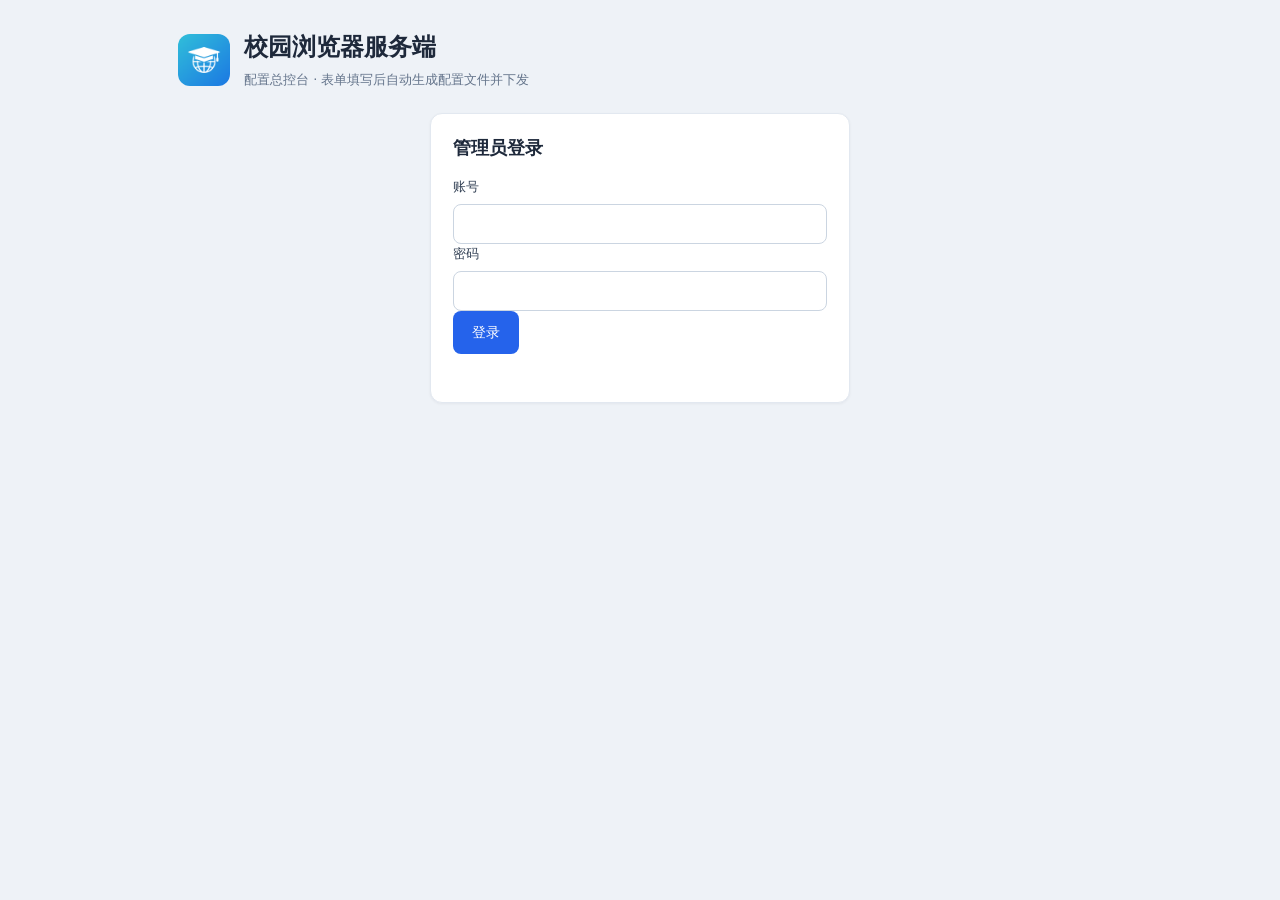
==== wwwroot/admin.html @ bac5698a "v0.8.3：后台配置页排版重构 + 删安全设置 + APP UA 强制常开 + 平板密码与配置解耦 + 前端拆页 + 静态资源安全头（含 0.8.3 安装包） - 配置管理页拆成 7 张分组卡片；修" ====
<!DOCTYPE html>
<html lang="zh-CN">
<head>
  <meta charset="UTF-8">
  <meta name="viewport" content="width=device-width, initial-scale=1.0">
  <title>控制台 · 校园浏览器服务端</title>
  <link rel="icon" href="favicon.ico">
  <link rel="stylesheet" href="styles.css">
</head>
<body>
<div class="wrap">
  <header class="page-header">
    <img src="logo.png" alt="校园浏览器 logo" class="page-logo">
    <div>
      <h1>校园浏览器服务端</h1>
      <p class="muted">配置总控台 · 表单填写后自动生成配置文件并下发</p>
    </div>
  </header>

  <!-- 控制台 -->
  <section id="screen-dashboard" class="hidden">
    <div class="bar">
      <h2>控制台</h2>
      <div>
        <button id="btn-reload" class="ghost">刷新</button>
        <button id="btn-logout" class="ghost">退出登录</button>
      </div>
    </div>

    <div class="tabs" role="tablist">
      <button type="button" class="tab active" data-tab="home" role="tab">首页</button>
      <button type="button" class="tab" data-tab="config" role="tab">配置管理</button>
      <button type="button" class="tab" data-tab="devices" role="tab">设备管理</button>
      <button type="button" class="tab" data-tab="html" role="tab">HTML 页</button>
      <button type="button" class="tab" data-tab="logs" role="tab">操作日志</button>
      <button type="button" class="tab" data-tab="versions" role="tab">版本历史</button>
      <button type="button" class="tab" data-tab="settings" role="tab">系统设置</button>
    </div>

    <!-- 各标签页片段由 js/admin.js 从 pages/*.html 注入 -->
    <div id="tab-panels"></div>
  </section>
</div>

<!-- 设备 CSV 导出弹窗 -->
<div id="export-csv-modal" class="modal-backdrop">
  <div class="modal-box">
    <h3>导出设备 CSV</h3>
    <p class="muted">勾选要导出的列；可按最后上线时间筛选，不选则导出全部设备。</p>
    <div class="modal-row">
      <button class="mini" id="export-select-all">全选</button>
      <button class="mini" id="export-select-none">全不选</button>
    </div>
    <div id="export-columns" class="modal-columns"></div>
    <div class="modal-field">
      <label class="modal-label">按最后上线时间筛选（可选）</label>
      <div class="modal-range">
        <input type="datetime-local" id="export-from">
        <span>至</span>
        <input type="datetime-local" id="export-to">
      </div>
      <label class="chk"><input type="checkbox" id="export-all" checked><span>导出所有设备（忽略时间筛选）</span></label>
    </div>
    <div class="modal-actions">
      <button class="mini" id="export-cancel">取消</button>
      <button id="export-do" class="primary">导出 CSV</button>
    </div>
  </div>
</div>

<script src="js/core.js"></script>
<script src="js/pages/home.js"></script>
<script src="js/pages/config.js"></script>
<script src="js/pages/devices.js"></script>
<script src="js/pages/html.js"></script>
<script src="js/pages/logs.js"></script>
<script src="js/pages/versions.js"></script>
<script src="js/pages/settings.js"></script>
<script src="js/admin.js"></script>
</body>
</html>
---- wwwroot/styles.css ----
* { box-sizing: border-box; margin: 0; padding: 0; }
body {
  font-family: "PingFang SC", "Microsoft YaHei", system-ui, sans-serif;
  background: #eef2f7; color: #1e293b; line-height: 1.6;
}
.wrap { max-width: 960px; margin: 0 auto; padding: 28px 18px 48px; }
header { text-align: center; margin-bottom: 22px; }
h1 { font-size: 24px; }
.page-header { display: flex; align-items: center; gap: 14px; text-align: left; }
.page-header h1 { margin: 0; }
.page-header p { margin: 4px 0 0; }
.page-logo { width: 52px; height: 52px; border-radius: 12px; flex-shrink: 0; }
h2 { font-size: 18px; margin-bottom: 14px; }
h3 { font-size: 15px; margin-bottom: 10px; }
.muted { color: #64748b; font-size: 13px; margin: 6px 0 14px; }
.hidden { display: none !important; }

/* ===== 卡片 ===== */
.card {
  background: #fff; border: 1px solid #e2e8f0; border-radius: 12px;
  padding: 20px 22px; margin-bottom: 18px; box-shadow: 0 1px 3px rgba(15,23,42,.05);
}
.card > :last-child { margin-bottom: 0; }
.narrow { max-width: 420px; margin: 0 auto; }
.bar { display: flex; justify-content: space-between; align-items: center; margin: 6px 2px 12px; }
.bar h2 { margin: 0; }
/* 卡片内的小节标题（v0.8.3 配置页分组）：左侧一条蓝色标识，与卡片标题区分 */
.section-title {
  display: flex; align-items: center; gap: 8px;
  font-size: 14px; color: #0f172a; margin-bottom: 12px;
}
.section-title::before {
  content: ""; width: 3px; height: 14px; border-radius: 2px; background: #2563eb; flex-shrink: 0;
}
.actions-card { background: #f8fbff; }

/* ===== 表单栅格 ===== */
.grid { display: grid; grid-template-columns: 1fr 1fr; gap: 14px 18px; }
label { display: flex; flex-direction: column; font-size: 13px; color: #334155; gap: 6px; }
label.full { grid-column: 1 / -1; }
input, select, textarea {
  font: inherit; font-size: 14px; padding: 8px 10px;
  border: 1px solid #cbd5e1; border-radius: 8px; background: #fff; color: #0f172a;
  width: 100%;
}
/* 关键修复（v0.8.3）：复选框/单选钮不受 width:100% 影响，否则会被拉满整格并挤到行尾 */
input[type="checkbox"], input[type="radio"] { width: auto; flex: 0 0 auto; margin: 0; }
textarea { resize: vertical; font-family: ui-monospace, Menlo, Consolas, monospace; font-size: 12.5px; }
input:focus, select:focus, textarea:focus { outline: 2px solid #bfdbfe; border-color: #2563eb; }
input[type="search"] { font-size: 13.5px; }

/* 勾选式字段：整行 [勾选框] 说明文字，说明的第二行用小字灰字 */
label.chk {
  flex-direction: row; align-items: flex-start; gap: 9px;
  font-size: 13.5px; line-height: 1.5; cursor: pointer;
}
label.chk input[type="checkbox"] { margin-top: 4px; }
label.chk span { display: block; }
label.chk span em { display: block; font-style: normal; color: #64748b; font-size: 12px; }

button {
  font: inherit; font-size: 14px; padding: 9px 18px; border-radius: 8px;
  border: 1px solid transparent; cursor: pointer;
}
.primary { background: #2563eb; color: #fff; }
.primary:hover { background: #1d4ed8; }
.ghost { background: #fff; border-color: #cbd5e1; color: #334155; margin-left: 8px; }
.ghost:hover { background: #f1f5f9; }
.mini { padding: 4px 10px; font-size: 12.5px; background: #fff7ed; border-color: #fdba74; color: #c2410c; }

.msg { font-size: 13px; margin-top: 10px; min-height: 18px; }
.msg.ok { color: #15803d; }
.msg.err { color: #b91c1c; }

/* 快捷书签编辑器 */
.bm-editor { display: flex; flex-direction: column; gap: 8px; margin: 6px 0 8px; }
.bm-row { display: grid; grid-template-columns: 1fr 1.6fr 40px; gap: 8px; align-items: center; }
.bm-row .bm-del {
  padding: 7px 0; border-radius: 8px; border: 1px solid #fecaca;
  background: #fef2f2; color: #b91c1c; cursor: pointer; font-size: 16px; line-height: 1;
}
.bm-row .bm-del:hover { background: #fee2e2; }
.add-bm { padding: 6px 14px; font-size: 13px; margin-left: 0; }

/* 允许唤醒的应用编辑器（显示名 / 包名 / scheme / 删除） */
.app-editor { display: flex; flex-direction: column; gap: 8px; margin: 6px 0 8px; }
.app-row { display: grid; grid-template-columns: 1.2fr 1.4fr 1fr 40px; gap: 8px; align-items: center; }
.app-row .app-del {
  padding: 7px 0; border-radius: 8px; border: 1px solid #fecaca;
  background: #fef2f2; color: #b91c1c; cursor: pointer; font-size: 16px; line-height: 1;
}
.app-row .app-del:hover { background: #fee2e2; }

table { width: 100%; border-collapse: collapse; font-size: 13px; }
th, td { text-align: left; padding: 10px 12px; border-bottom: 1px solid #eef2f7; }
th { color: #64748b; font-weight: 600; font-size: 12.5px; white-space: nowrap; }
td code { font-size: 12px; }
td.nowrap { white-space: nowrap; }
tr.row-warn { background: #fdecec; }
.dot-online-text { color: #2e9e5b; font-weight: 700; }
.dot-offline-text { color: #9aa9ba; }
/* 宽表格横向滚动，避免列挤压 */
.table-scroll { overflow-x: auto; }
.table-scroll table { min-width: 760px; }
#ta-pubkey { background: #f8fafc; font-size: 12px; }

@media (max-width: 640px) {
  .grid { grid-template-columns: 1fr; }
}

/* ===== 标签分级（v0.7.0）===== */
.tabs {
  display: flex; gap: 4px; background: #fff; border: 1px solid #e2e8f0;
  border-radius: 10px; padding: 5px; margin-bottom: 16px; flex-wrap: wrap;
}
.tab {
  background: transparent; border: none; color: #64748b;
  padding: 8px 18px; border-radius: 7px; font-size: 14px;
  transition: background .18s ease, color .18s ease;
}
.tab:hover { background: #f1f5f9; }
.tab.active { background: #2563eb; color: #fff; }

/* 标签面板：默认隐藏，由 js/admin.js 切换 */
.tab-panel { display: none; animation: panel-fade .22s ease; }
.tab-panel.active { display: block; }
@keyframes panel-fade {
  from { opacity: 0; transform: translateY(4px); }
  to { opacity: 1; transform: translateY(0); }
}

/* ===== 设备管理工具栏（v0.7.0）===== */
.device-toolbar h3 { display: flex; align-items: center; justify-content: space-between; margin-bottom: 12px; }
.device-controls {
  display: flex; gap: 12px; align-items: flex-end; flex-wrap: wrap; margin-bottom: 14px;
}
.device-controls .inline {
  flex-direction: row; align-items: center; gap: 6px; font-size: 13px; white-space: nowrap;
}
.device-controls .inline select { width: auto; padding: 7px 10px; }
.device-controls input[type="search"] { width: 220px; }
.device-toolbar .inline {
  flex-direction: row; align-items: center; gap: 6px; font-size: 13px;
}
.device-toolbar .inline select { width: auto; padding: 7px 10px; }
.inline-note { margin: 0; font-weight: 400; }

/* ===== 通用过渡动画（v0.7.0）===== */
.card { transition: box-shadow .18s ease; }
.card:hover { box-shadow: 0 3px 10px rgba(15,23,42,.08); }
button { transition: background .15s ease, transform .08s ease, box-shadow .15s ease; }
button:active { transform: scale(.97); }

@media (max-width: 640px) {
  .device-controls input[type="search"] { width: 100%; }
  .device-controls { flex-direction: column; align-items: stretch; }
}

/* ===== 首页概览（v0.8.0）：指标卡 / 折线图 / 环形图 ===== */
.stat-row { display: grid; grid-template-columns: repeat(4, 1fr); gap: 12px; }
.stat-tile {
  background: linear-gradient(180deg, #f8fbff 0%, #eef4ff 100%);
  border: 1px solid #e2e8f0; border-radius: 12px; padding: 16px 14px; text-align: center;
}
.stat-num { font-size: 30px; font-weight: 700; color: #1b7ae0; line-height: 1.2; }
.stat-label { font-size: 12.5px; color: #64748b; margin-top: 4px; }

.chart-box { width: 100%; overflow: hidden; }
#chart-line { width: 100%; height: 260px; display: block; }

.donut-wrap { display: flex; align-items: center; gap: 28px; flex-wrap: wrap; }
#chart-donut { width: 240px; height: 240px; flex-shrink: 0; }
.donut-legend { font-size: 13.5px; line-height: 2; color: #334155; }
.donut-legend .dot {
  display: inline-block; width: 10px; height: 10px; border-radius: 50%; margin-right: 8px;
}
.dot-online { background: #1b7ae0; }
.dot-offline { background: #cbd5e1; }
.donut-legend .muted { max-width: 320px; line-height: 1.6; }

@media (max-width: 760px) {
  .stat-row { grid-template-columns: repeat(2, 1fr); }
}

/* ===== HTML 页编辑器（v0.8.0） ===== */
.html-layout { display: grid; grid-template-columns: 260px 1fr; gap: 18px; align-items: start; }
.html-list-head { display: flex; align-items: center; justify-content: space-between; margin-bottom: 8px; }
#html-list { display: flex; flex-direction: column; gap: 6px; max-height: 420px; overflow-y: auto; }
.html-item {
  border: 1px solid #e2e8f0; border-radius: 8px; padding: 9px 11px; cursor: pointer;
  background: #fff; transition: background .15s ease, border-color .15s ease;
}
.html-item:hover { background: #f1f5f9; }
.html-item.active { border-color: #2563eb; background: #eff6ff; }
.html-item .t { font-weight: 600; font-size: 13.5px; color: #0f172a; }
.html-item .s { font-size: 12px; color: #64748b; word-break: break-all; }
#html-body { min-height: 320px; line-height: 1.5; }
.html-actions { display: flex; gap: 8px; flex-wrap: wrap; margin-top: 10px; }
.html-actions .ghost { margin-left: 0; }
.ghost.danger { border-color: #fecaca; color: #b91c1c; }
.ghost.danger:hover { background: #fef2f2; }
.html-picker { display: flex; flex-direction: column; gap: 6px; margin: 6px 0 4px; }
.html-picker label { flex-direction: row; align-items: center; gap: 8px; font-size: 13px; }
.html-picker code { font-size: 12px; color: #64748b; }

/* ===== 操作日志分页（v0.8.0） ===== */
.pager { display: flex; align-items: center; gap: 12px; margin-top: 12px; }
#tbl-logs td { font-size: 12.5px; }
#tbl-logs td.detail { max-width: 360px; word-break: break-word; }

@media (max-width: 900px) {
  .html-layout { grid-template-columns: 1fr; }
}

/* ===== 弹窗（v0.8.3：从 index.html 内联样式改为类） ===== */
.modal-backdrop {
  display: none; position: fixed; inset: 0; background: rgba(0,0,0,.4); z-index: 100;
  align-items: center; justify-content: center; padding: 18px;
}
.modal-backdrop.open { display: flex; }
.modal-box {
  background: #fff; border-radius: 12px; padding: 20px 22px;
  max-width: 480px; width: 100%; max-height: 85vh; overflow-y: auto;
}
.modal-box h3 { margin-top: 0; }
.modal-box .muted { margin: 4px 0 10px; }
.modal-row { display: flex; gap: 8px; margin-bottom: 10px; }
.modal-columns { display: grid; grid-template-columns: 1fr 1fr; gap: 6px; margin-bottom: 14px; }
.modal-columns .export-col {
  flex-direction: row; align-items: center; gap: 6px; cursor: pointer; font-size: 13px;
}
.modal-field { margin-bottom: 14px; }
.modal-label { display: block; margin-bottom: 6px; font-weight: 600; }
.modal-range { display: flex; gap: 8px; align-items: center; margin-bottom: 8px; }
.modal-actions { display: flex; gap: 8px; justify-content: flex-end; }
.modal-actions .mini { margin-left: 0; }
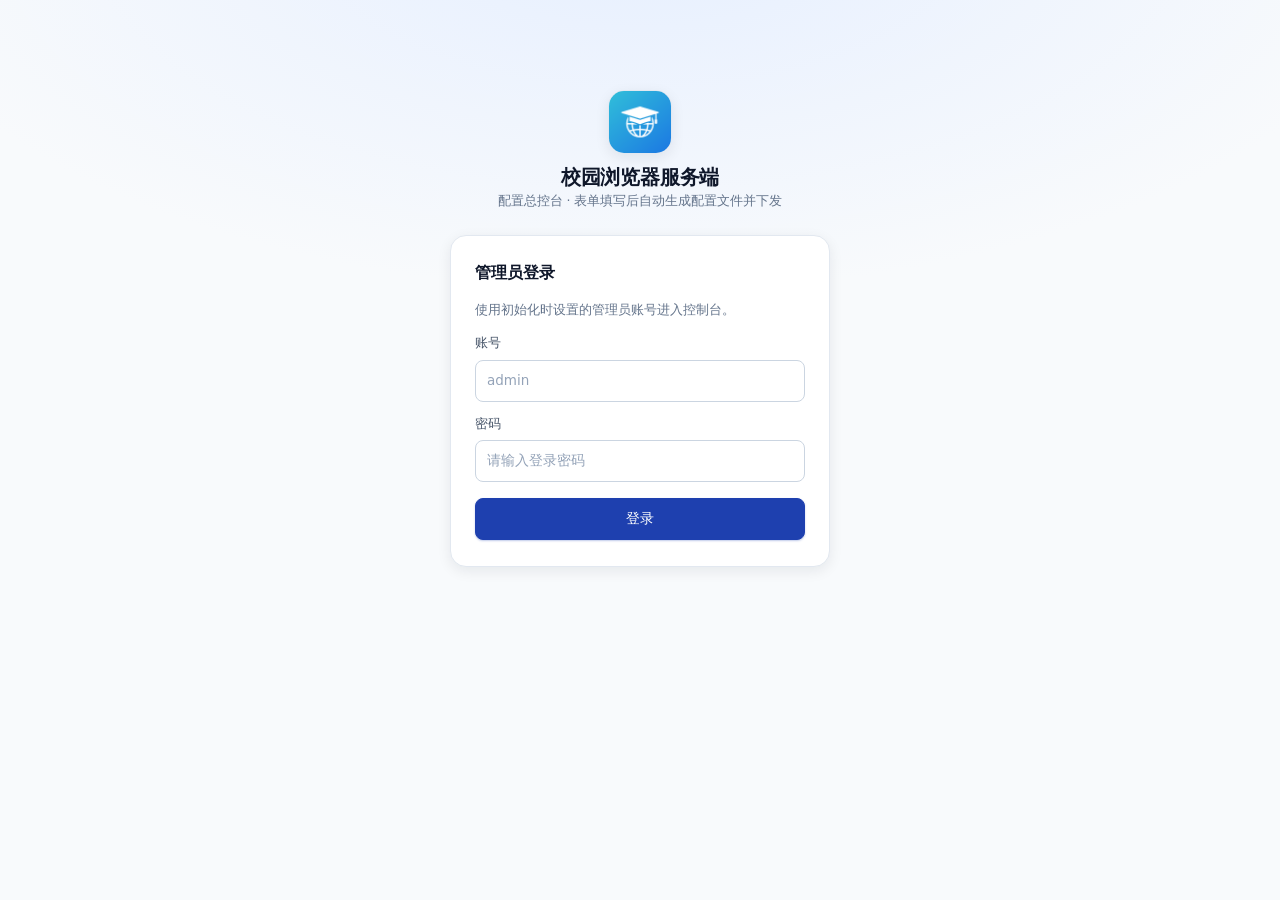
==== commit e04abb46: "后台视觉改版（未发版，随下一版发布）：设计令牌化 styles.css + 分段吸顶标签页 + 表格吸顶斑马纹 + 三真页面与统计卡矢量图标 + 首页图表换肤 + README 补「后台界面」 - s" ====
--- a/wwwroot/admin.html
+++ b/wwwroot/admin.html
@@ -3,11 +3,12 @@
 <head>
   <meta charset="UTF-8">
   <meta name="viewport" content="width=device-width, initial-scale=1.0">
+  <meta name="color-scheme" content="light">
   <title>控制台 · 校园浏览器服务端</title>
   <link rel="icon" href="favicon.ico">
   <link rel="stylesheet" href="styles.css">
 </head>
-<body>
+<body class="page-admin">
 <div class="wrap">
   <header class="page-header">
     <img src="logo.png" alt="校园浏览器 logo" class="page-logo">
@@ -22,19 +23,46 @@
     <div class="bar">
       <h2>控制台</h2>
       <div>
-        <button id="btn-reload" class="ghost">刷新</button>
-        <button id="btn-logout" class="ghost">退出登录</button>
+        <button id="btn-reload" class="ghost" title="重新拉取全部数据">
+          <svg viewBox="0 0 24 24" fill="none" stroke="currentColor" stroke-width="1.8" stroke-linecap="round" stroke-linejoin="round" aria-hidden="true" focusable="false"><path d="M20 12a8 8 0 1 1-2.6-5.9"/><path d="M20 4.2V9h-4.8"/></svg>
+          刷新
+        </button>
+        <button id="btn-logout" class="ghost" title="退出当前管理员登录">
+          <svg viewBox="0 0 24 24" fill="none" stroke="currentColor" stroke-width="1.8" stroke-linecap="round" stroke-linejoin="round" aria-hidden="true" focusable="false"><path d="M13.5 5H6.5A1.5 1.5 0 0 0 5 6.5v11A1.5 1.5 0 0 0 6.5 19h7"/><path d="M9.5 12H20"/><path d="M16.5 8.5 20 12l-3.5 3.5"/></svg>
+          退出登录
+        </button>
       </div>
     </div>
 
-    <div class="tabs" role="tablist">
-      <button type="button" class="tab active" data-tab="home" role="tab">首页</button>
-      <button type="button" class="tab" data-tab="config" role="tab">配置管理</button>
-      <button type="button" class="tab" data-tab="devices" role="tab">设备管理</button>
-      <button type="button" class="tab" data-tab="html" role="tab">HTML 页</button>
-      <button type="button" class="tab" data-tab="logs" role="tab">操作日志</button>
-      <button type="button" class="tab" data-tab="versions" role="tab">版本历史</button>
-      <button type="button" class="tab" data-tab="settings" role="tab">系统设置</button>
+    <div class="tabs" role="tablist" aria-label="控制台功能分区">
+      <button type="button" class="tab active" data-tab="home" role="tab" aria-selected="true">
+        <svg viewBox="0 0 24 24" fill="none" stroke="currentColor" stroke-width="1.8" stroke-linecap="round" stroke-linejoin="round" aria-hidden="true" focusable="false"><path d="M3.5 11.5 12 4.5l8.5 7"/><path d="M5.5 10.5v9h13v-9"/></svg>
+        首页
+      </button>
+      <button type="button" class="tab" data-tab="config" role="tab" aria-selected="false">
+        <svg viewBox="0 0 24 24" fill="none" stroke="currentColor" stroke-width="1.8" stroke-linecap="round" stroke-linejoin="round" aria-hidden="true" focusable="false"><path d="M4 7.5h4.5M12.5 7.5H20M4 16.5h8.5M16.5 16.5H20"/><circle cx="10.5" cy="7.5" r="2"/><circle cx="14.5" cy="16.5" r="2"/></svg>
+        配置管理
+      </button>
+      <button type="button" class="tab" data-tab="devices" role="tab" aria-selected="false">
+        <svg viewBox="0 0 24 24" fill="none" stroke="currentColor" stroke-width="1.8" stroke-linecap="round" stroke-linejoin="round" aria-hidden="true" focusable="false"><rect x="3" y="4.5" width="18" height="12" rx="2"/><path d="M8.5 20.5h7M12 16.5v4"/></svg>
+        设备管理
+      </button>
+      <button type="button" class="tab" data-tab="html" role="tab" aria-selected="false">
+        <svg viewBox="0 0 24 24" fill="none" stroke="currentColor" stroke-width="1.8" stroke-linecap="round" stroke-linejoin="round" aria-hidden="true" focusable="false"><path d="M13.5 3.5H7A1.5 1.5 0 0 0 5.5 5v14A1.5 1.5 0 0 0 7 20.5h10a1.5 1.5 0 0 0 1.5-1.5V8.5z"/><path d="M13.5 3.5v5h5"/><path d="M10 12.5 8 15l2 2.5M14 12.5 16 15l-2 2.5"/></svg>
+        HTML 页
+      </button>
+      <button type="button" class="tab" data-tab="logs" role="tab" aria-selected="false">
+        <svg viewBox="0 0 24 24" fill="none" stroke="currentColor" stroke-width="1.8" stroke-linecap="round" stroke-linejoin="round" aria-hidden="true" focusable="false"><path d="M4 6.5h16M4 12h11M4 17.5h14"/></svg>
+        操作日志
+      </button>
+      <button type="button" class="tab" data-tab="versions" role="tab" aria-selected="false">
+        <svg viewBox="0 0 24 24" fill="none" stroke="currentColor" stroke-width="1.8" stroke-linecap="round" stroke-linejoin="round" aria-hidden="true" focusable="false"><path d="M3.5 12a8.5 8.5 0 1 0 2.6-6.1"/><path d="M3.5 4.5V9H8"/><path d="M12 8v4.3l2.8 1.8"/></svg>
+        版本历史
+      </button>
+      <button type="button" class="tab" data-tab="settings" role="tab" aria-selected="false">
+        <svg viewBox="0 0 24 24" fill="none" stroke="currentColor" stroke-width="1.8" stroke-linecap="round" stroke-linejoin="round" aria-hidden="true" focusable="false"><circle cx="12" cy="12" r="3"/><path d="M12 3.2v2.1M12 18.7v2.1M4.8 12H2.7M21.3 12h-2.1M6.9 6.9 5.4 5.4M18.6 18.6l-1.5-1.5M17.1 6.9l1.5-1.5M5.4 18.6l1.5-1.5"/></svg>
+        系统设置
+      </button>
     </div>
 
     <!-- 各标签页片段由 js/admin.js 从 pages/*.html 注入 -->
@@ -44,8 +72,8 @@
 
 <!-- 设备 CSV 导出弹窗 -->
 <div id="export-csv-modal" class="modal-backdrop">
-  <div class="modal-box">
-    <h3>导出设备 CSV</h3>
+  <div class="modal-box" role="dialog" aria-modal="true" aria-labelledby="export-modal-title">
+    <h3 id="export-modal-title">导出设备 CSV</h3>
     <p class="muted">勾选要导出的列；可按最后上线时间筛选，不选则导出全部设备。</p>
     <div class="modal-row">
       <button class="mini" id="export-select-all">全选</button>
--- a/wwwroot/styles.css
+++ b/wwwroot/styles.css
@@ -1,236 +1,594 @@
-* { box-sizing: border-box; margin: 0; padding: 0; }
+/* ==========================================================================
+   校园浏览器 · 服务端后台样式
+   设计基调：Data-Dense Dashboard —— 蓝色数据主色 + 琥珀色行动点，4/8 网格，紧凑
+   约束（不可破坏）：
+     · 零依赖、无构建：本文件是唯一 CSS 入口
+     · CSP 为 default-src 'self'：禁止外链字体/图片，只能用系统字体栈
+     · 所有既有 DOM id / 类名保持不变（.buildtools/smoketest 按 id 建桩）
+   颜色一律走语义令牌，禁止在组件里直接写裸 hex（图表 JS 内联 SVG 除外）
+   ========================================================================== */
+
+/* ---------- 1. 设计令牌 ---------- */
+:root {
+  color-scheme: light;
+
+  /* 字体：西文优先 -> 中文回退；等宽用于代码/规则/HTML 编辑 */
+  --font-sans: -apple-system, BlinkMacSystemFont, "Segoe UI", "PingFang SC",
+    "Hiragino Sans GB", "Microsoft YaHei UI", "Microsoft YaHei", system-ui, sans-serif;
+  --font-mono: ui-monospace, SFMono-Regular, "SF Mono", Menlo, Consolas,
+    "Microsoft YaHei", monospace;
+
+  /* 品牌色（data blue） */
+  --c-primary: #1e40af;
+  --c-primary-600: #2563eb;
+  --c-primary-500: #3b82f6;
+  --c-primary-100: #dbeafe;
+  --c-primary-50: #eff6ff;
+
+  /* 行动点（琥珀；由 #f59e0b 压深以满足正文 3:1） */
+  --c-accent: #b45309;
+  --c-accent-100: #fde68a;
+  --c-accent-50: #fffbeb;
+
+  /* 中性色 */
+  --c-bg: #f8fafc;
+  --c-surface: #ffffff;
+  --c-surface-2: #f1f5f9;
+  --c-surface-3: #e9eef6;
+  --c-border: #e2e8f0;
+  --c-border-strong: #cbd5e1;
+  --c-border-hover: #b6c2d4;
+  --c-text: #0f172a;
+  --c-text-2: #475569;
+  --c-text-3: #64748b;
+  --c-text-4: #94a3b8;
+
+  /* 状态色 */
+  --c-ok: #047857;
+  --c-ok-50: #ecfdf5;
+  --c-ok-border: #a7f3d0;
+  --c-danger: #b91c1c;
+  --c-danger-50: #fef2f2;
+  --c-danger-border: #fecaca;
+  --c-warn: #b45309;
+  --c-warn-50: #fffbeb;
+  /* 派生色：组件只引用这些令牌，不在规则里写裸 hex */
+  --c-accent-200: #fcd34d;
+  --c-accent-hover: #fef3c7;
+  --c-danger-100: #fee2e2;
+  --c-danger-300: #fca5a5;
+  --c-ok-600: #059669;
+  --c-warn-600: #d97706;
+  --c-divider: #eef2f7;
+  --c-row-alt: #fbfcfe;
+  --c-on-primary: #ffffff;
+  --c-primary-glow: #e6efff;
+
+  /* 圆角 */
+  --r-xs: 4px;
+  --r-sm: 6px;
+  --r: 8px;
+  --r-md: 10px;
+  --r-lg: 14px;
+  --r-xl: 16px;
+  --r-pill: 999px;
+
+  /* 阴影 / 焦点环 */
+  --sh-1: 0 1px 2px rgba(15, 23, 42, .04), 0 1px 3px rgba(15, 23, 42, .06);
+  --sh-2: 0 4px 14px rgba(15, 23, 42, .08);
+  --sh-3: 0 20px 50px rgba(15, 23, 42, .22);
+  --ring: 0 0 0 3px rgba(37, 99, 235, .18);
+
+  /* 间距：4/8 节奏 */
+  --sp-1: 4px;
+  --sp-2: 8px;
+  --sp-3: 12px;
+  --sp-4: 16px;
+  --sp-5: 24px;
+  --sp-6: 32px;
+
+  /* 动效 */
+  --ease: cubic-bezier(.2, .7, .3, 1);
+  --dur-1: 110ms;
+  --dur-2: 180ms;
+  --dur-3: 260ms;
+}
+
+/* ---------- 2. 基础 ---------- */
+*,
+*::before,
+*::after { box-sizing: border-box; margin: 0; padding: 0; }
+
 body {
-  font-family: "PingFang SC", "Microsoft YaHei", system-ui, sans-serif;
-  background: #eef2f7; color: #1e293b; line-height: 1.6;
-}
-.wrap { max-width: 960px; margin: 0 auto; padding: 28px 18px 48px; }
-header { text-align: center; margin-bottom: 22px; }
-h1 { font-size: 24px; }
-.page-header { display: flex; align-items: center; gap: 14px; text-align: left; }
-.page-header h1 { margin: 0; }
-.page-header p { margin: 4px 0 0; }
-.page-logo { width: 52px; height: 52px; border-radius: 12px; flex-shrink: 0; }
-h2 { font-size: 18px; margin-bottom: 14px; }
-h3 { font-size: 15px; margin-bottom: 10px; }
-.muted { color: #64748b; font-size: 13px; margin: 6px 0 14px; }
+  font-family: var(--font-sans);
+  font-size: 14px;
+  line-height: 1.6;
+  background: var(--c-bg);
+  color: var(--c-text);
+  -webkit-font-smoothing: antialiased;
+  text-rendering: optimizeLegibility;
+}
+
+::selection { background: var(--c-primary-100); color: var(--c-text); }
+
+* { scrollbar-width: thin; scrollbar-color: var(--c-border-strong) transparent; }
+::-webkit-scrollbar { width: 10px; height: 10px; }
+::-webkit-scrollbar-thumb {
+  background: var(--c-border-strong); border-radius: var(--r-pill);
+  border: 2px solid transparent; background-clip: content-box;
+}
+::-webkit-scrollbar-thumb:hover { background: var(--c-border-hover); background-clip: content-box; }
+::-webkit-scrollbar-track { background: transparent; }
+
+.page-logo { object-fit: contain; }
+
+.wrap { max-width: 1180px; margin: 0 auto; padding: 24px 20px 56px; }
+
+h1 { font-size: 22px; font-weight: 700; line-height: 1.3; letter-spacing: -.01em; }
+h2 { font-size: 17px; font-weight: 600; line-height: 1.4; }
+h3 { font-size: 14.5px; font-weight: 600; line-height: 1.45; }
+
+.card h2 { margin-bottom: var(--sp-4); }
+.card h3 { margin-bottom: 10px; }
+
+code {
+  font-family: var(--font-mono);
+  font-size: 12px;
+  background: var(--c-surface-2);
+  border-radius: var(--r-xs);
+  padding: 1px 5px;
+  color: var(--c-text-2);
+}
+
+.muted { color: var(--c-text-3); font-size: 13px; }
+p.muted { margin: 4px 0 12px; }
 .hidden { display: none !important; }
 
-/* ===== 卡片 ===== */
+/* ---------- 3. 页头 ---------- */
+.page-header {
+  display: flex; align-items: center; gap: var(--sp-3) var(--sp-4);
+  text-align: left; margin-bottom: var(--sp-5);
+}
+.page-header h1 { color: var(--c-text); }
+.page-header .muted { margin: 1px 0 0; font-size: 12.5px; color: var(--c-text-3); }
+.page-logo {
+  width: 52px; height: 52px; flex: 0 0 auto; border-radius: var(--r-lg);
+  background: var(--c-surface); border: 1px solid var(--c-border); box-shadow: var(--sh-1);
+}
+
+/* ---------- 4. 卡片 ---------- */
 .card {
-  background: #fff; border: 1px solid #e2e8f0; border-radius: 12px;
-  padding: 20px 22px; margin-bottom: 18px; box-shadow: 0 1px 3px rgba(15,23,42,.05);
-}
+  background: var(--c-surface);
+  border: 1px solid var(--c-border);
+  border-radius: var(--r-lg);
+  padding: 20px 22px;
+  margin-bottom: var(--sp-4);
+  box-shadow: var(--sh-1);
+  transition: border-color var(--dur-2) var(--ease), box-shadow var(--dur-2) var(--ease);
+}
+/* 卡片内有输入焦点时轻微提亮，替代"卡片悬浮"——静态表单不需要 hover 位移 */
+.card:focus-within { border-color: var(--c-primary-100); box-shadow: var(--sh-2); }
 .card > :last-child { margin-bottom: 0; }
-.narrow { max-width: 420px; margin: 0 auto; }
-.bar { display: flex; justify-content: space-between; align-items: center; margin: 6px 2px 12px; }
+.narrow { max-width: 400px; margin-inline: auto; }
+.actions-card { background: linear-gradient(180deg, var(--c-surface) 0%, var(--c-primary-50) 100%); }
+
+.bar {
+  display: flex; justify-content: space-between; align-items: center;
+  gap: var(--sp-3); flex-wrap: wrap; margin: 2px 2px var(--sp-4);
+}
 .bar h2 { margin: 0; }
-/* 卡片内的小节标题（v0.8.3 配置页分组）：左侧一条蓝色标识，与卡片标题区分 */
+.bar > div { display: flex; gap: var(--sp-2); align-items: center; }
+.bar > div .ghost { margin-left: 0; }
+
+/* 卡片内小节标题：左侧色条 + 加粗标题（v0.8.3 配置分组） */
 .section-title {
-  display: flex; align-items: center; gap: 8px;
-  font-size: 14px; color: #0f172a; margin-bottom: 12px;
+  display: flex; align-items: center; gap: var(--sp-2);
+  font-size: 14px; font-weight: 600; color: var(--c-text);
+  margin-bottom: var(--sp-3);
 }
 .section-title::before {
-  content: ""; width: 3px; height: 14px; border-radius: 2px; background: #2563eb; flex-shrink: 0;
-}
-.actions-card { background: #f8fbff; }
-
-/* ===== 表单栅格 ===== */
-.grid { display: grid; grid-template-columns: 1fr 1fr; gap: 14px 18px; }
-label { display: flex; flex-direction: column; font-size: 13px; color: #334155; gap: 6px; }
+  content: ""; width: 3px; height: 15px; flex: 0 0 auto;
+  border-radius: var(--r-pill); background: var(--c-primary-600);
+}
+
+/* ---------- 5. 表单 ---------- */
+.grid { display: grid; grid-template-columns: 1fr 1fr; gap: var(--sp-3) 18px; }
+label {
+  display: flex; flex-direction: column; gap: 6px;
+  font-size: 13px; font-weight: 500; color: var(--c-text-2);
+}
 label.full { grid-column: 1 / -1; }
+
 input, select, textarea {
-  font: inherit; font-size: 14px; padding: 8px 10px;
-  border: 1px solid #cbd5e1; border-radius: 8px; background: #fff; color: #0f172a;
-  width: 100%;
-}
+  font: inherit; font-size: 13.5px; font-weight: 400;
+  width: 100%; padding: 8px 11px;
+  color: var(--c-text); background: var(--c-surface);
+  border: 1px solid var(--c-border-strong); border-radius: var(--r);
+  transition: border-color var(--dur-1) var(--ease), box-shadow var(--dur-1) var(--ease),
+    background var(--dur-1) var(--ease);
+}
+input::placeholder, textarea::placeholder { color: var(--c-text-4); }
+/* 下拉框统一自绘箭头（CSP 已放行 img-src data:，不引入外部资源） */
+select {
+  appearance: none; -webkit-appearance: none;
+  padding-right: 30px;
+  background-image: url("data:image/svg+xml,%3Csvg xmlns='http://www.w3.org/2000/svg' viewBox='0 0 24 24' fill='none' stroke='%2364748b' stroke-width='2' stroke-linecap='round' stroke-linejoin='round'%3E%3Cpath d='M6 9l6 6 6-6'/%3E%3C/svg%3E");
+  background-repeat: no-repeat;
+  background-position: right 9px center;
+  background-size: 15px 15px;
+}
+input:hover, select:hover, textarea:hover { border-color: var(--c-border-hover); }
+input:focus, select:focus, textarea:focus {
+  outline: none; border-color: var(--c-primary-600); box-shadow: var(--ring);
+}
+input:disabled, select:disabled, textarea:disabled { background: var(--c-surface-2); color: var(--c-text-4); cursor: not-allowed; }
+textarea[readonly] { background: var(--c-surface-2); }
+
 /* 关键修复（v0.8.3）：复选框/单选钮不受 width:100% 影响，否则会被拉满整格并挤到行尾 */
-input[type="checkbox"], input[type="radio"] { width: auto; flex: 0 0 auto; margin: 0; }
-textarea { resize: vertical; font-family: ui-monospace, Menlo, Consolas, monospace; font-size: 12.5px; }
-input:focus, select:focus, textarea:focus { outline: 2px solid #bfdbfe; border-color: #2563eb; }
-input[type="search"] { font-size: 13.5px; }
-
-/* 勾选式字段：整行 [勾选框] 说明文字，说明的第二行用小字灰字 */
+input[type="checkbox"], input[type="radio"] {
+  width: 16px; height: 16px; flex: 0 0 auto; margin: 0; padding: 0;
+  accent-color: var(--c-primary-600); cursor: pointer;
+}
+input[type="search"] { font-size: 13px; }
+textarea {
+  resize: vertical; min-height: 72px;
+  font-family: var(--font-mono); font-size: 12.5px; line-height: 1.55;
+}
+
+/* 勾选式字段：整行 [勾选框] 说明文字，第二行小字灰字 */
 label.chk {
   flex-direction: row; align-items: flex-start; gap: 9px;
-  font-size: 13.5px; line-height: 1.5; cursor: pointer;
-}
-label.chk input[type="checkbox"] { margin-top: 4px; }
+  font-size: 13px; font-weight: 400; line-height: 1.5; cursor: pointer;
+  color: var(--c-text-2);
+}
+label.chk input[type="checkbox"] { margin-top: 3px; }
+label.chk:hover { color: var(--c-text); }
 label.chk span { display: block; }
-label.chk span em { display: block; font-style: normal; color: #64748b; font-size: 12px; }
-
+label.chk span em { display: block; font-style: normal; color: var(--c-text-3); font-size: 12px; }
+
+/* ---------- 6. 按钮 ---------- */
 button {
-  font: inherit; font-size: 14px; padding: 9px 18px; border-radius: 8px;
-  border: 1px solid transparent; cursor: pointer;
-}
-.primary { background: #2563eb; color: #fff; }
-.primary:hover { background: #1d4ed8; }
-.ghost { background: #fff; border-color: #cbd5e1; color: #334155; margin-left: 8px; }
-.ghost:hover { background: #f1f5f9; }
-.mini { padding: 4px 10px; font-size: 12.5px; background: #fff7ed; border-color: #fdba74; color: #c2410c; }
-
-.msg { font-size: 13px; margin-top: 10px; min-height: 18px; }
-.msg.ok { color: #15803d; }
-.msg.err { color: #b91c1c; }
-
-/* 快捷书签编辑器 */
-.bm-editor { display: flex; flex-direction: column; gap: 8px; margin: 6px 0 8px; }
-.bm-row { display: grid; grid-template-columns: 1fr 1.6fr 40px; gap: 8px; align-items: center; }
-.bm-row .bm-del {
-  padding: 7px 0; border-radius: 8px; border: 1px solid #fecaca;
-  background: #fef2f2; color: #b91c1c; cursor: pointer; font-size: 16px; line-height: 1;
-}
-.bm-row .bm-del:hover { background: #fee2e2; }
-.add-bm { padding: 6px 14px; font-size: 13px; margin-left: 0; }
-
-/* 允许唤醒的应用编辑器（显示名 / 包名 / scheme / 删除） */
-.app-editor { display: flex; flex-direction: column; gap: 8px; margin: 6px 0 8px; }
-.app-row { display: grid; grid-template-columns: 1.2fr 1.4fr 1fr 40px; gap: 8px; align-items: center; }
-.app-row .app-del {
-  padding: 7px 0; border-radius: 8px; border: 1px solid #fecaca;
-  background: #fef2f2; color: #b91c1c; cursor: pointer; font-size: 16px; line-height: 1;
-}
-.app-row .app-del:hover { background: #fee2e2; }
-
-table { width: 100%; border-collapse: collapse; font-size: 13px; }
-th, td { text-align: left; padding: 10px 12px; border-bottom: 1px solid #eef2f7; }
-th { color: #64748b; font-weight: 600; font-size: 12.5px; white-space: nowrap; }
-td code { font-size: 12px; }
+  font: inherit; font-size: 13.5px; font-weight: 500; line-height: 1.4;
+  display: inline-flex; align-items: center; justify-content: center; gap: 6px;
+  padding: 8px 15px; border-radius: var(--r); border: 1px solid transparent;
+  cursor: pointer; white-space: nowrap;
+  transition: background var(--dur-1) var(--ease), border-color var(--dur-1) var(--ease),
+    color var(--dur-1) var(--ease), box-shadow var(--dur-2) var(--ease),
+    transform var(--dur-1) var(--ease);
+}
+button svg { width: 15px; height: 15px; flex: 0 0 auto; }
+button:hover { text-decoration: none; }
+button:active { transform: scale(.98); }
+button:disabled { opacity: .55; cursor: not-allowed; transform: none; }
+button:focus-visible { outline: 2px solid var(--c-primary-600); outline-offset: 2px; }
+
+.primary {
+  background: var(--c-primary); border-color: var(--c-primary); color: var(--c-on-primary);
+  box-shadow: 0 1px 2px rgba(30, 64, 175, .28);
+}
+.primary:hover { background: var(--c-primary-600); border-color: var(--c-primary-600); }
+.ghost {
+  background: var(--c-surface); border-color: var(--c-border-strong);
+  color: var(--c-text-2); margin-left: var(--sp-2);
+}
+.ghost:hover { background: var(--c-surface-2); border-color: var(--c-border-hover); color: var(--c-text); }
+.mini {
+  padding: 4px 10px; font-size: 12px; font-weight: 500;
+  background: var(--c-accent-50); border-color: var(--c-accent-100); color: var(--c-accent);
+  border-radius: var(--r-sm);
+}
+.mini:hover { background: var(--c-accent-hover); border-color: var(--c-accent-200); }
+.ghost.danger { border-color: var(--c-danger-border); color: var(--c-danger); }
+.ghost.danger:hover { background: var(--c-danger-50); border-color: var(--c-danger-300); }
+
+/* ---------- 7. 提示 / 状态 ---------- */
+.msg { font-size: 13px; margin-top: var(--sp-3); min-height: 18px; }
+.msg:empty { display: none; }
+.msg.ok, .msg.err {
+  padding: 9px 12px; border-radius: var(--r); border: 1px solid transparent; border-left-width: 3px;
+}
+.msg.ok { background: var(--c-ok-50); border-color: var(--c-ok-border); color: var(--c-ok); }
+.msg.err { background: var(--c-danger-50); border-color: var(--c-danger-border); color: var(--c-danger); }
+
+/* 设备状态：JS 只输出一个 ● 字符，状态文字在 span 外面 */
+.dot-online-text, .dot-offline-text { font-size: 11px; line-height: 1; }
+.dot-online-text { color: var(--c-ok-600); }
+.dot-offline-text { color: var(--c-border-strong); }
+
+/* ---------- 8. 表格 ---------- */
+.table-scroll {
+  overflow: auto; max-height: min(64vh, 720px);
+  background: var(--c-surface);
+  border: 1px solid var(--c-border); border-radius: var(--r-md);
+}
+.table-scroll table { min-width: 760px; }
+
+table { width: 100%; border-collapse: collapse; font-size: 13px; font-variant-numeric: tabular-nums; }
+thead th {
+  position: sticky; top: 0; z-index: 2;
+  background: var(--c-surface-2); color: var(--c-text-3);
+  font-size: 12px; font-weight: 600; letter-spacing: .01em;
+  text-align: left; white-space: nowrap; padding: 9px 12px;
+  box-shadow: inset 0 -1px 0 var(--c-border);
+}
+tbody td {
+  padding: 9px 12px; text-align: left; vertical-align: middle;
+  color: var(--c-text-2); border-bottom: 1px solid var(--c-divider);
+}
+tbody tr:last-child td { border-bottom: none; }
+tbody tr:nth-child(even) td { background: var(--c-row-alt); }
+tbody tr:hover td { background: var(--c-primary-50); }
+td.muted { color: var(--c-text-3); text-align: center; padding: 28px 12px; }
+td code { font-size: 11.5px; }
 td.nowrap { white-space: nowrap; }
-tr.row-warn { background: #fdecec; }
-.dot-online-text { color: #2e9e5b; font-weight: 700; }
-.dot-offline-text { color: #9aa9ba; }
-/* 宽表格横向滚动，避免列挤压 */
-.table-scroll { overflow-x: auto; }
-.table-scroll table { min-width: 760px; }
-#ta-pubkey { background: #f8fafc; font-size: 12px; }
-
-@media (max-width: 640px) {
-  .grid { grid-template-columns: 1fr; }
-}
-
-/* ===== 标签分级（v0.7.0）===== */
+tr.row-warn td { background: var(--c-danger-50); }
+tr.row-warn td:first-child { box-shadow: inset 3px 0 0 var(--c-danger-300); }
+
+#ta-pubkey { background: var(--c-surface-2); font-size: 11.5px; line-height: 1.5; }
+#tbl-logs td { font-size: 12.5px; }
+#tbl-logs td.detail { max-width: 360px; word-break: break-word; }
+
+/* ---------- 9. 标签页（分段控件，滚动吸顶） ---------- */
 .tabs {
-  display: flex; gap: 4px; background: #fff; border: 1px solid #e2e8f0;
-  border-radius: 10px; padding: 5px; margin-bottom: 16px; flex-wrap: wrap;
-}
+  display: flex; gap: 2px; padding: 4px;
+  background: var(--c-surface-2); border: 1px solid var(--c-border);
+  border-radius: var(--r-md); margin-bottom: 18px;
+  overflow-x: auto; scrollbar-width: none;
+  position: sticky; top: 0; z-index: 30;
+}
+.tabs::-webkit-scrollbar { display: none; }
 .tab {
-  background: transparent; border: none; color: #64748b;
-  padding: 8px 18px; border-radius: 7px; font-size: 14px;
-  transition: background .18s ease, color .18s ease;
-}
-.tab:hover { background: #f1f5f9; }
-.tab.active { background: #2563eb; color: #fff; }
-
-/* 标签面板：默认隐藏，由 js/admin.js 切换 */
-.tab-panel { display: none; animation: panel-fade .22s ease; }
+  flex: 0 0 auto; padding: 7px 14px; border: none; border-radius: var(--r);
+  background: transparent; color: var(--c-text-3);
+  font-size: 13.5px; font-weight: 500;
+  transition: background var(--dur-2) var(--ease), color var(--dur-2) var(--ease),
+    box-shadow var(--dur-2) var(--ease);
+}
+.tab svg { width: 15px; height: 15px; opacity: .75; transition: opacity var(--dur-2) var(--ease); }
+.tab:hover { background: rgba(255, 255, 255, .75); color: var(--c-text); }
+.tab.active {
+  background: var(--c-surface); color: var(--c-primary);
+  font-weight: 600; box-shadow: var(--sh-1);
+}
+.tab.active svg { opacity: 1; color: var(--c-primary-600); }
+
+.tab-panel { display: none; animation: panel-fade var(--dur-3) var(--ease); }
 .tab-panel.active { display: block; }
 @keyframes panel-fade {
   from { opacity: 0; transform: translateY(4px); }
   to { opacity: 1; transform: translateY(0); }
 }
 
-/* ===== 设备管理工具栏（v0.7.0）===== */
-.device-toolbar h3 { display: flex; align-items: center; justify-content: space-between; margin-bottom: 12px; }
+/* ---------- 10. 列表工具栏（设备 / 日志） ---------- */
+.device-toolbar h3 {
+  display: flex; align-items: center; justify-content: space-between;
+  gap: var(--sp-2); margin-bottom: var(--sp-3);
+}
 .device-controls {
-  display: flex; gap: 12px; align-items: flex-end; flex-wrap: wrap; margin-bottom: 14px;
-}
-.device-controls .inline {
-  flex-direction: row; align-items: center; gap: 6px; font-size: 13px; white-space: nowrap;
-}
-.device-controls .inline select { width: auto; padding: 7px 10px; }
+  display: flex; gap: 10px; align-items: flex-end; flex-wrap: wrap;
+  margin-bottom: var(--sp-4);
+}
+.device-controls .inline,
+.device-toolbar .inline {
+  flex-direction: row; align-items: center; gap: 6px;
+  font-size: 13px; font-weight: 400; white-space: nowrap; color: var(--c-text-3);
+}
+.device-controls .inline select,
+.device-toolbar .inline select { width: auto; padding: 6px 26px 6px 9px; }
+.device-controls .inline input { width: auto; padding: 6px 9px; }
 .device-controls input[type="search"] { width: 220px; }
-.device-toolbar .inline {
-  flex-direction: row; align-items: center; gap: 6px; font-size: 13px;
-}
-.device-toolbar .inline select { width: auto; padding: 7px 10px; }
-.inline-note { margin: 0; font-weight: 400; }
-
-/* ===== 通用过渡动画（v0.7.0）===== */
-.card { transition: box-shadow .18s ease; }
-.card:hover { box-shadow: 0 3px 10px rgba(15,23,42,.08); }
-button { transition: background .15s ease, transform .08s ease, box-shadow .15s ease; }
-button:active { transform: scale(.97); }
-
-@media (max-width: 640px) {
-  .device-controls input[type="search"] { width: 100%; }
-  .device-controls { flex-direction: column; align-items: stretch; }
-}
-
-/* ===== 首页概览（v0.8.0）：指标卡 / 折线图 / 环形图 ===== */
-.stat-row { display: grid; grid-template-columns: repeat(4, 1fr); gap: 12px; }
+
+/* 首页工具栏：标题一行、右侧「更新时间 + 自动刷新」一行 */
+.home-toolbar h3 { margin-bottom: 10px; }
+.home-toolbar .device-controls { align-items: center; margin-bottom: var(--sp-4); }
+
+/* 自动刷新时间戳小胶囊 */
+.inline-note {
+  display: inline-flex; align-items: center; gap: 6px;
+  margin: 0; padding: 1px 9px;
+  font-size: 12px; font-weight: 400; color: var(--c-text-3);
+  background: var(--c-surface-2); border: 1px solid var(--c-border);
+  border-radius: var(--r-pill);
+  font-variant-numeric: tabular-nums;
+}
+.inline-note:empty { display: none; }
+
+/* ---------- 11. 首页概览 ---------- */
+.stat-row { display: grid; grid-template-columns: repeat(4, 1fr); gap: var(--sp-3); }
 .stat-tile {
-  background: linear-gradient(180deg, #f8fbff 0%, #eef4ff 100%);
-  border: 1px solid #e2e8f0; border-radius: 12px; padding: 16px 14px; text-align: center;
-}
-.stat-num { font-size: 30px; font-weight: 700; color: #1b7ae0; line-height: 1.2; }
-.stat-label { font-size: 12.5px; color: #64748b; margin-top: 4px; }
+  position: relative; overflow: hidden;
+  display: flex; flex-direction: column; gap: 2px;
+  padding: 15px 16px 14px;
+  background: var(--c-surface); border: 1px solid var(--c-border);
+  border-radius: var(--r-md); box-shadow: var(--sh-1);
+  transition: border-color var(--dur-2) var(--ease), box-shadow var(--dur-2) var(--ease);
+}
+.stat-tile::before {
+  content: ""; position: absolute; inset: 0 auto 0 0; width: 3px;
+  background: var(--tile-accent, var(--c-primary-600));
+}
+.stat-tile:hover { border-color: var(--c-border-strong); box-shadow: var(--sh-2); }
+.stat-icon { width: 18px; height: 18px; color: var(--tile-accent, var(--c-primary-600)); margin-bottom: 6px; }
+.stat-num {
+  font-size: 30px; font-weight: 700; line-height: 1.15;
+  color: var(--c-text); font-variant-numeric: tabular-nums; letter-spacing: -.02em;
+}
+.stat-label { font-size: 12px; color: var(--c-text-3); font-weight: 500; }
+.stat-tile:nth-child(1) { --tile-accent: var(--c-ok); }
+.stat-tile:nth-child(2) { --tile-accent: var(--c-primary-600); }
+.stat-tile:nth-child(3) { --tile-accent: var(--c-text-4); }
+.stat-tile:nth-child(4) { --tile-accent: var(--c-warn-600); }
 
 .chart-box { width: 100%; overflow: hidden; }
 #chart-line { width: 100%; height: 260px; display: block; }
-
-.donut-wrap { display: flex; align-items: center; gap: 28px; flex-wrap: wrap; }
-#chart-donut { width: 240px; height: 240px; flex-shrink: 0; }
-.donut-legend { font-size: 13.5px; line-height: 2; color: #334155; }
+#line-empty {
+  margin: 10px 0 0; padding: 12px; text-align: center;
+  border: 1px dashed var(--c-border-strong); border-radius: var(--r);
+  background: var(--c-surface-2); color: var(--c-text-3); font-size: 12.5px;
+}
+
+.donut-wrap { display: flex; align-items: center; gap: var(--sp-6); flex-wrap: wrap; }
+#chart-donut { width: 240px; height: 240px; max-width: 100%; flex-shrink: 0; }
+.donut-legend { font-size: 13.5px; line-height: 2; color: var(--c-text-2); }
+.donut-legend b { color: var(--c-text); font-variant-numeric: tabular-nums; }
 .donut-legend .dot {
-  display: inline-block; width: 10px; height: 10px; border-radius: 50%; margin-right: 8px;
-}
-.dot-online { background: #1b7ae0; }
-.dot-offline { background: #cbd5e1; }
-.donut-legend .muted { max-width: 320px; line-height: 1.6; }
-
-@media (max-width: 760px) {
-  .stat-row { grid-template-columns: repeat(2, 1fr); }
-}
-
-/* ===== HTML 页编辑器（v0.8.0） ===== */
-.html-layout { display: grid; grid-template-columns: 260px 1fr; gap: 18px; align-items: start; }
-.html-list-head { display: flex; align-items: center; justify-content: space-between; margin-bottom: 8px; }
-#html-list { display: flex; flex-direction: column; gap: 6px; max-height: 420px; overflow-y: auto; }
+  display: inline-block; width: 10px; height: 10px; border-radius: 50%;
+  margin-right: 8px; vertical-align: 0;
+}
+.dot-online { background: var(--c-ok-600); }
+.dot-offline { background: var(--c-border-strong); }
+.donut-legend .muted {
+  max-width: 320px; line-height: 1.6; margin-top: 10px; padding-top: 10px;
+  border-top: 1px dashed var(--c-border-strong);
+}
+
+/* ---------- 12. 编辑器（书签 / 应用 / HTML 页） ---------- */
+.bm-editor, .app-editor { display: flex; flex-direction: column; gap: var(--sp-2); margin: 6px 0 8px; }
+.bm-row { display: grid; grid-template-columns: 1fr 1.6fr 36px; gap: var(--sp-2); align-items: center; }
+.app-row { display: grid; grid-template-columns: 1.2fr 1.4fr 1fr 36px; gap: var(--sp-2); align-items: center; }
+.bm-row .bm-del, .app-row .app-del {
+  width: 100%; height: 34px; padding: 0;
+  display: inline-flex; align-items: center; justify-content: center;
+  font-size: 16px; line-height: 1; border-radius: var(--r);
+  background: var(--c-danger-50); border: 1px solid var(--c-danger-border); color: var(--c-danger);
+}
+.bm-row .bm-del:hover, .app-row .app-del:hover { background: var(--c-danger-100); border-color: var(--c-danger-300); }
+.add-bm { padding: 6px 13px; font-size: 12.5px; margin-left: 0; }
+
+.html-layout { display: grid; grid-template-columns: 264px 1fr; gap: 18px; align-items: start; }
+.html-list-head { display: flex; align-items: center; justify-content: space-between; gap: var(--sp-2); margin-bottom: var(--sp-2); }
+.html-list-head h3 { margin: 0; }
+#html-list { display: flex; flex-direction: column; gap: 6px; max-height: 520px; overflow-y: auto; }
+#html-list > p.muted {
+  margin: 0; padding: 18px 12px; text-align: center;
+  border: 1px dashed var(--c-border-strong); border-radius: var(--r);
+  background: var(--c-surface-2); color: var(--c-text-3); font-size: 12.5px;
+}
 .html-item {
-  border: 1px solid #e2e8f0; border-radius: 8px; padding: 9px 11px; cursor: pointer;
-  background: #fff; transition: background .15s ease, border-color .15s ease;
-}
-.html-item:hover { background: #f1f5f9; }
-.html-item.active { border-color: #2563eb; background: #eff6ff; }
-.html-item .t { font-weight: 600; font-size: 13.5px; color: #0f172a; }
-.html-item .s { font-size: 12px; color: #64748b; word-break: break-all; }
+  position: relative; padding: 9px 11px; cursor: pointer;
+  background: var(--c-surface); border: 1px solid var(--c-border); border-radius: var(--r-md);
+  transition: background var(--dur-2) var(--ease), border-color var(--dur-2) var(--ease);
+}
+.html-item:hover { background: var(--c-surface-2); border-color: var(--c-border-strong); }
+.html-item.active {
+  background: var(--c-primary-50); border-color: var(--c-primary-500);
+  box-shadow: inset 3px 0 0 var(--c-primary-600);
+}
+.html-item .t { font-size: 13.5px; font-weight: 600; color: var(--c-text); }
+.html-item .s { font-size: 12px; color: var(--c-text-3); word-break: break-all; }
 #html-body { min-height: 320px; line-height: 1.5; }
-.html-actions { display: flex; gap: 8px; flex-wrap: wrap; margin-top: 10px; }
+.html-actions { display: flex; gap: var(--sp-2); flex-wrap: wrap; margin-top: var(--sp-3); }
 .html-actions .ghost { margin-left: 0; }
-.ghost.danger { border-color: #fecaca; color: #b91c1c; }
-.ghost.danger:hover { background: #fef2f2; }
 .html-picker { display: flex; flex-direction: column; gap: 6px; margin: 6px 0 4px; }
-.html-picker label { flex-direction: row; align-items: center; gap: 8px; font-size: 13px; }
-.html-picker code { font-size: 12px; color: #64748b; }
-
-/* ===== 操作日志分页（v0.8.0） ===== */
-.pager { display: flex; align-items: center; gap: 12px; margin-top: 12px; }
-#tbl-logs td { font-size: 12.5px; }
-#tbl-logs td.detail { max-width: 360px; word-break: break-word; }
-
+.html-picker label { flex-direction: row; align-items: center; gap: var(--sp-2); font-size: 13px; font-weight: 400; }
+.html-picker code { font-size: 11.5px; color: var(--c-text-3); }
+
+.pager { display: flex; align-items: center; gap: var(--sp-3); margin-top: var(--sp-3); }
+
+/* ---------- 13. 弹窗 ---------- */
+.modal-backdrop {
+  display: none; position: fixed; inset: 0; z-index: 100;
+  align-items: center; justify-content: center; padding: 20px;
+  background: rgba(15, 23, 42, .48);
+  -webkit-backdrop-filter: blur(2px); backdrop-filter: blur(2px);
+}
+.modal-backdrop.open { display: flex; animation: backdrop-in var(--dur-2) var(--ease); }
+.modal-box {
+  width: 100%; max-width: 520px; max-height: 86vh; overflow-y: auto;
+  padding: 24px 26px; background: var(--c-surface);
+  border-radius: var(--r-xl); box-shadow: var(--sh-3);
+  animation: modal-in var(--dur-3) var(--ease);
+}
+.modal-box h3 { font-size: 16px; margin-bottom: 2px; }
+.modal-box .muted { margin: 0 0 14px; }
+.modal-row { display: flex; gap: var(--sp-2); margin-bottom: 12px; }
+.modal-columns { display: grid; grid-template-columns: 1fr 1fr; gap: 6px 10px; margin-bottom: 16px; }
+.modal-columns .export-col {
+  flex-direction: row; align-items: center; gap: 6px;
+  font-size: 13px; font-weight: 400; cursor: pointer;
+}
+.modal-field { margin-bottom: 16px; }
+.modal-label { display: block; margin-bottom: 6px; font-weight: 600; font-size: 13px; color: var(--c-text-2); }
+.modal-range { display: flex; gap: var(--sp-2); align-items: center; margin-bottom: 8px; }
+.modal-actions { display: flex; gap: var(--sp-2); justify-content: flex-end; }
+.modal-actions .mini, .modal-actions .ghost { margin-left: 0; }
+
+@keyframes backdrop-in { from { opacity: 0; } to { opacity: 1; } }
+@keyframes modal-in {
+  from { opacity: 0; transform: translateY(10px) scale(.985); }
+  to { opacity: 1; transform: translateY(0) scale(1); }
+}
+
+/* ---------- 14. 页面级样式：登录 / 初始化向导 ---------- */
+body.page-login {
+  min-height: 100vh;
+  background:
+    radial-gradient(1100px 520px at 50% -8%, var(--c-primary-glow) 0%, rgba(230, 239, 255, 0) 70%),
+    var(--c-bg);
+}
+body.page-login .wrap { max-width: 420px; padding-top: max(10vh, 48px); }
+body.page-login .page-header {
+  flex-direction: column; text-align: center; gap: 10px; margin-bottom: var(--sp-5);
+}
+body.page-login .page-logo { width: 64px; height: 64px; border-radius: var(--r-xl); box-shadow: var(--sh-2); }
+body.page-login .page-header h1 { font-size: 20px; }
+body.page-login #screen-login { padding: 26px 24px; border-radius: var(--r-xl); box-shadow: var(--sh-2); }
+body.page-login #screen-login h2 { font-size: 16px; margin-bottom: var(--sp-4); }
+body.page-login #screen-login label + label { margin-top: var(--sp-3); }
+body.page-login #btn-login { width: 100%; margin-top: var(--sp-4); padding: 10px 16px; font-size: 14px; }
+body.page-login input { padding: 9px 11px; }
+
+body.page-admin .wrap { padding-top: var(--sp-6); }
+
+body.page-setup .wrap { max-width: 840px; }/* 初始化向导：把分组标题升级为带序号步骤，降低长表单的迷失感 */
+body.page-setup { counter-reset: setup-step; }
+body.page-setup .card { counter-increment: setup-step; }
+body.page-setup .section-title::before {
+  content: counter(setup-step);
+  display: inline-flex; align-items: center; justify-content: center;
+  width: 20px; height: 20px; border-radius: 50%;
+  background: var(--c-primary); color: var(--c-on-primary);
+  font-size: 11px; font-weight: 700; line-height: 1;
+}
+
+/* ---------- 15. 响应式 ---------- */
 @media (max-width: 900px) {
   .html-layout { grid-template-columns: 1fr; }
-}
-
-/* ===== 弹窗（v0.8.3：从 index.html 内联样式改为类） ===== */
-.modal-backdrop {
-  display: none; position: fixed; inset: 0; background: rgba(0,0,0,.4); z-index: 100;
-  align-items: center; justify-content: center; padding: 18px;
-}
-.modal-backdrop.open { display: flex; }
-.modal-box {
-  background: #fff; border-radius: 12px; padding: 20px 22px;
-  max-width: 480px; width: 100%; max-height: 85vh; overflow-y: auto;
-}
-.modal-box h3 { margin-top: 0; }
-.modal-box .muted { margin: 4px 0 10px; }
-.modal-row { display: flex; gap: 8px; margin-bottom: 10px; }
-.modal-columns { display: grid; grid-template-columns: 1fr 1fr; gap: 6px; margin-bottom: 14px; }
-.modal-columns .export-col {
-  flex-direction: row; align-items: center; gap: 6px; cursor: pointer; font-size: 13px;
-}
-.modal-field { margin-bottom: 14px; }
-.modal-label { display: block; margin-bottom: 6px; font-weight: 600; }
-.modal-range { display: flex; gap: 8px; align-items: center; margin-bottom: 8px; }
-.modal-actions { display: flex; gap: 8px; justify-content: flex-end; }
-.modal-actions .mini { margin-left: 0; }
+  #html-list { max-height: 260px; }
+}
+@media (max-width: 820px) {
+  .stat-row { grid-template-columns: repeat(2, 1fr); }
+  .donut-wrap { gap: var(--sp-4); }
+  .donut-legend .muted { border-top: none; padding-top: 0; margin-top: 0; }
+}
+@media (max-width: 640px) {
+  .wrap { padding: 18px 14px 44px; }
+  .grid { grid-template-columns: 1fr; }
+  .page-header { gap: 10px 12px; margin-bottom: var(--sp-4); }
+  .page-header h1 { font-size: 18px; }
+  .page-logo { width: 44px; height: 44px; border-radius: var(--r-md); }
+  .card { padding: 16px 16px; }
+  .device-controls { flex-direction: column; align-items: stretch; }
+  .device-controls input[type="search"] { width: 100%; }
+  .device-controls .inline { justify-content: space-between; }
+  .stat-num { font-size: 26px; }
+  #chart-line { height: 200px; }
+  .modal-columns { grid-template-columns: 1fr; }
+  .modal-box { padding: 20px 18px; }
+  .bm-row { grid-template-columns: 1fr 36px; grid-auto-rows: min-content; }
+  .bm-row .bm-title, .bm-row .bm-url { grid-column: 1; }
+  .bm-row .bm-del { grid-column: 2; grid-row: 1 / span 2; height: 100%; }
+  .app-row { grid-template-columns: 1fr 36px; grid-auto-rows: min-content; }
+  .app-row .app-label, .app-row .app-pkg, .app-row .app-scheme { grid-column: 1; }
+  .app-row .app-del { grid-column: 2; grid-row: 1 / span 3; height: 100%; }
+}
+
+/* ---------- 16. 无障碍 / 动效偏好 ---------- */
+@media (prefers-reduced-motion: reduce) {
+  *, *::before, *::after {
+    animation-duration: .01ms !important;
+    animation-iteration-count: 1 !important;
+    transition-duration: .01ms !important;
+    scroll-behavior: auto !important;
+  }
+}
